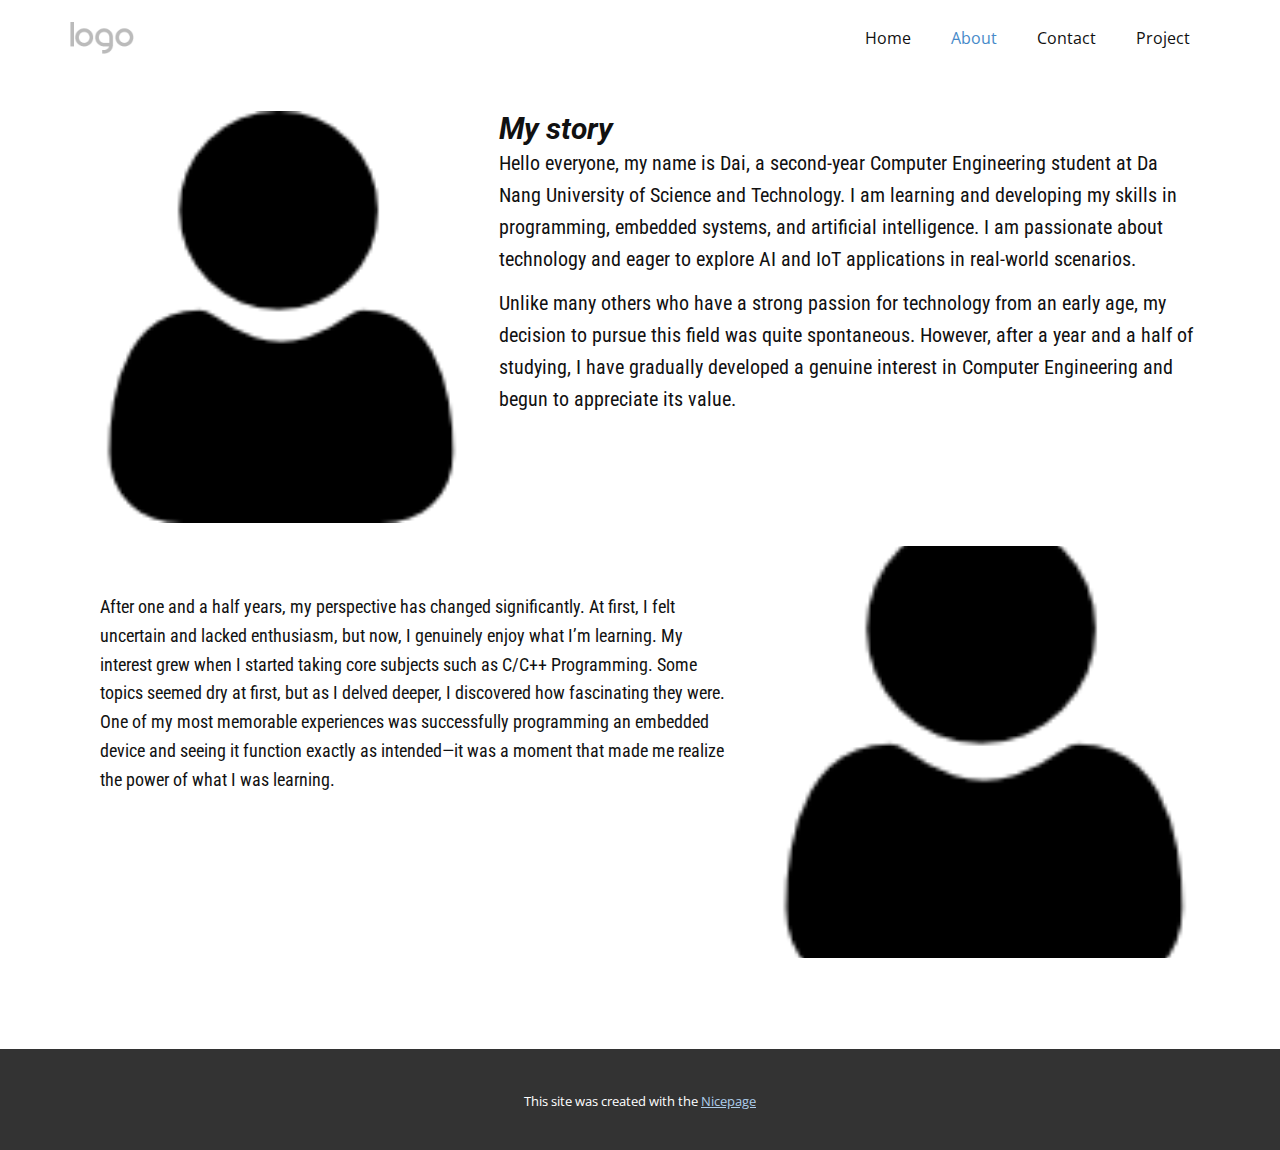
==== About.html @ 57e5f02d "up" ====
<!DOCTYPE html>
<html style="font-size: 16px;" lang="en"><head>
    <meta name="viewport" content="width=device-width, initial-scale=1.0">
    <meta charset="utf-8">
    <meta name="keywords" content="">
    <meta name="description" content="">
    <title>About</title>
    <link rel="stylesheet" href="nicepage.css" media="screen">
<link rel="stylesheet" href="About.css" media="screen">
    <script class="u-script" type="text/javascript" src="jquery.js" defer=""></script>
    <script class="u-script" type="text/javascript" src="nicepage.js" defer=""></script>
    <meta name="generator" content="Nicepage 7.4.4, nicepage.com">
    
    
    
    <link id="u-theme-google-font" rel="stylesheet" href="https://fonts.googleapis.com/css?family=Roboto:100,100i,300,300i,400,400i,500,500i,700,700i,900,900i|Open+Sans:300,300i,400,400i,500,500i,600,600i,700,700i,800,800i">
    <link id="u-page-google-font" rel="stylesheet" href="https://fonts.googleapis.com/css?family=Roboto+Condensed:100,100i,200,200i,300,300i,400,400i,500,500i,600,600i,700,700i,800,800i,900,900i">
    <script type="application/ld+json">{
		"@context": "http://schema.org",
		"@type": "Organization",
		"name": "",
		"logo": "images/default-logo.png"
}</script>
    <meta name="theme-color" content="#478ac9">
    <meta property="og:title" content="About">
    <meta property="og:type" content="website">
  <meta data-intl-tel-input-cdn-path="intlTelInput/"></head>
  <body data-path-to-root="./" data-include-products="false" class="u-body u-xl-mode" data-lang="en"><header class="u-clearfix u-header u-header" id="header"><div class="u-clearfix u-sheet u-sheet-1">
        <a href="#" class="u-image u-logo u-image-1">
          <img src="images/default-logo.png" class="u-logo-image u-logo-image-1">
        </a>
        <nav class="u-menu u-menu-one-level u-offcanvas u-menu-1">
          <div class="menu-collapse" style="font-size: 1rem; letter-spacing: 0px;">
            <a class="u-button-style u-custom-left-right-menu-spacing u-custom-padding-bottom u-custom-top-bottom-menu-spacing u-hamburger-link u-nav-link u-text-active-palette-1-base u-text-hover-palette-2-base" href="#">
              <svg class="u-svg-link" viewBox="0 0 24 24"><use xlink:href="#menu-hamburger"></use></svg>
              <svg class="u-svg-content" version="1.1" id="menu-hamburger" viewBox="0 0 16 16" x="0px" y="0px" xmlns:xlink="http://www.w3.org/1999/xlink" xmlns="http://www.w3.org/2000/svg"><g><rect y="1" width="16" height="2"></rect><rect y="7" width="16" height="2"></rect><rect y="13" width="16" height="2"></rect>
</g></svg>
            </a>
          </div>
          <div class="u-custom-menu u-nav-container">
            <ul class="u-nav u-unstyled u-nav-1"><li class="u-nav-item"><a class="u-button-style u-nav-link u-text-active-palette-1-base u-text-hover-palette-2-base" href="./" style="padding: 10px 20px;">Home</a>
</li><li class="u-nav-item"><a class="u-button-style u-nav-link u-text-active-palette-1-base u-text-hover-palette-2-base" href="About.html" style="padding: 10px 20px;">About</a>
</li><li class="u-nav-item"><a class="u-button-style u-nav-link u-text-active-palette-1-base u-text-hover-palette-2-base" href="Contact.html" style="padding: 10px 20px;">Contact</a>
</li><li class="u-nav-item"><a class="u-button-style u-nav-link u-text-active-palette-1-base u-text-hover-palette-2-base" href="Project.html" style="padding: 10px 20px;">Project</a>
</li></ul>
          </div>
          <div class="u-custom-menu u-nav-container-collapse">
            <div class="u-black u-container-style u-inner-container-layout u-opacity u-opacity-95 u-sidenav">
              <div class="u-inner-container-layout u-sidenav-overflow">
                <div class="u-menu-close"></div>
                <ul class="u-align-center u-nav u-popupmenu-items u-unstyled u-nav-2"><li class="u-nav-item"><a class="u-button-style u-nav-link" href="./">Home</a>
</li><li class="u-nav-item"><a class="u-button-style u-nav-link" href="About.html">About</a>
</li><li class="u-nav-item"><a class="u-button-style u-nav-link" href="Contact.html">Contact</a>
</li><li class="u-nav-item"><a class="u-button-style u-nav-link" href="Project.html">Project</a>
</li></ul>
              </div>
            </div>
            <div class="u-black u-menu-overlay u-opacity u-opacity-70"></div>
          </div>
        </nav>
      </div></header>
    <section class="u-clearfix u-section-1" id="block-1">
      <div class="u-clearfix u-sheet u-sheet-1">
        <div class="custom-expanded data-layout-selected u-clearfix u-layout-wrap u-layout-wrap-1">
          <div class="u-layout">
            <div class="u-layout-row">
              <div class="u-container-align-center u-container-style u-image u-layout-cell u-size-21 u-image-1" data-image-width="128" data-image-height="128">
                <div class="u-container-layout u-container-layout-1"></div>
              </div>
              <div class="u-container-style u-layout-cell u-size-39 u-layout-cell-2">
                <div class="u-container-layout u-container-layout-2">
                  <h4 class="u-text u-text-default u-text-1">My story</h4>
                  <p class="u-custom-font u-font-roboto-condensed u-text u-text-default u-text-2"> Hello everyone, my name is Dai, a second-year Computer Engineering student at Da Nang University of Science and Technology.​&nbsp;I am learning and developing my skills in programming, embedded systems, and artificial intelligence. I am passionate about technology and eager to explore AI and IoT applications in real-world scenarios.</p>
                  <p class="u-custom-font u-font-roboto-condensed u-text u-text-default u-text-3"> Unlike many others who have a strong passion for technology from an early age, my decision to pursue this field was quite spontaneous. However, after a year and a half of studying, I have gradually developed a genuine interest in Computer Engineering and begun to appreciate its value.</p>
                </div>
              </div>
            </div>
          </div>
        </div>
        <div class="data-layout-selected u-clearfix u-expanded-width-xs u-layout-wrap u-layout-wrap-2">
          <div class="u-layout">
            <div class="u-layout-row">
              <div class="u-container-style u-layout-cell u-shape-rectangle u-size-35-lg u-size-35-xl u-size-36-md u-size-36-sm u-size-36-xs u-layout-cell-3" data-image-width="700" data-image-height="700" data-animation-name="" data-animation-duration="0" data-animation-delay="0" data-animation-direction="">
                <div class="u-container-layout u-container-layout-3">
                  <p class="u-custom-font u-font-roboto-condensed u-text u-text-default u-text-4"> After one and a half years, my perspective has changed significantly. At first, I felt uncertain and lacked enthusiasm, but now, I genuinely enjoy what I’m learning. My interest grew when I started taking core subjects such as C/C++ Programming. Some topics seemed dry at first, but as I delved deeper, I discovered how fascinating they were. One of my most memorable experiences was successfully programming an embedded device and seeing it function exactly as intended—it was a moment that made me realize the power of what I was learning.<br>
                    <br>
                  </p>
                </div>
              </div>
              <div class="u-container-align-center u-container-style u-image u-layout-cell u-shape-rectangle u-size-24-md u-size-24-sm u-size-24-xs u-size-25-lg u-size-25-xl u-image-2" data-image-width="128" data-image-height="128">
                <div class="u-container-layout u-container-layout-4"></div>
              </div>
            </div>
          </div>
        </div>
      </div>
    </section>
    
    
    
    
    <section class="u-backlink u-clearfix u-grey-80">
      <p class="u-text">
        <span>This site was created with the </span>
        <a class="u-link" href="https://nicepage.com/" target="_blank" rel="nofollow">
          <span>Nicepage</span>
        </a>
      </p>
    </section>
  
</body></html>
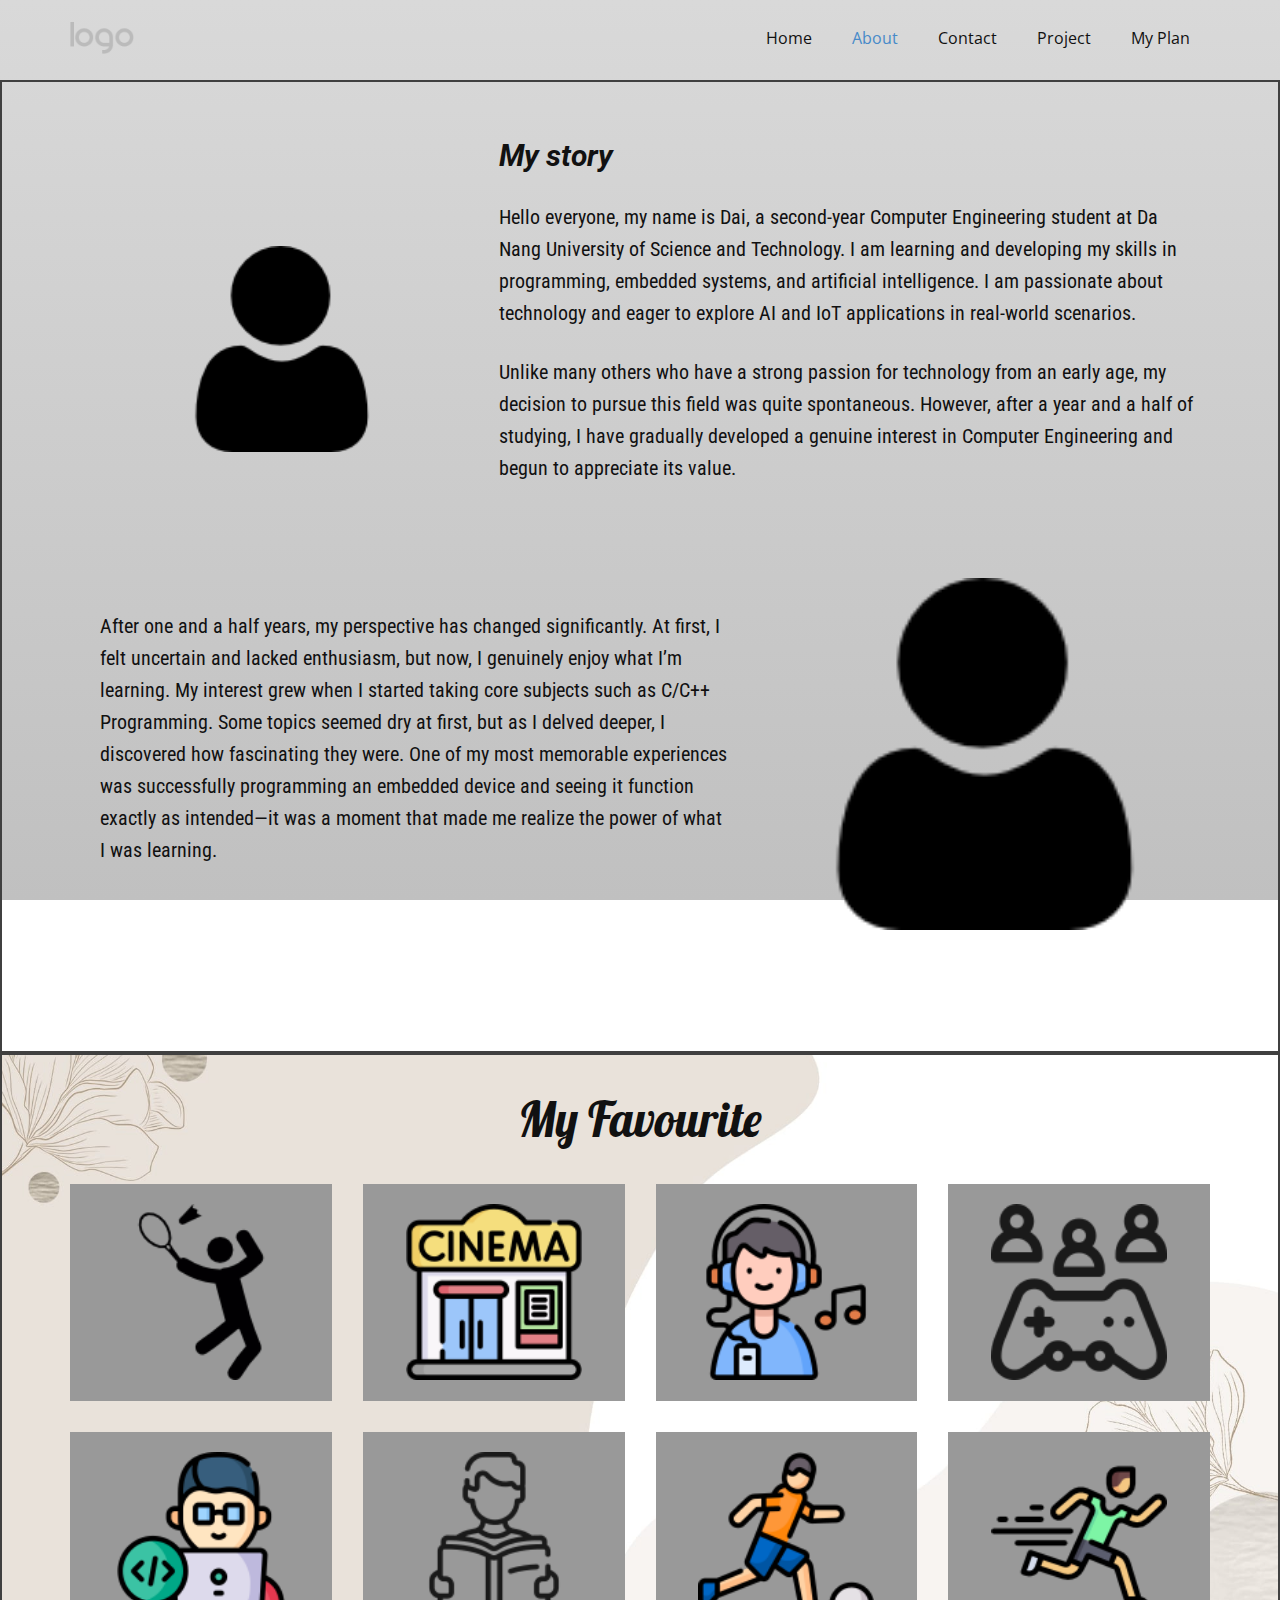
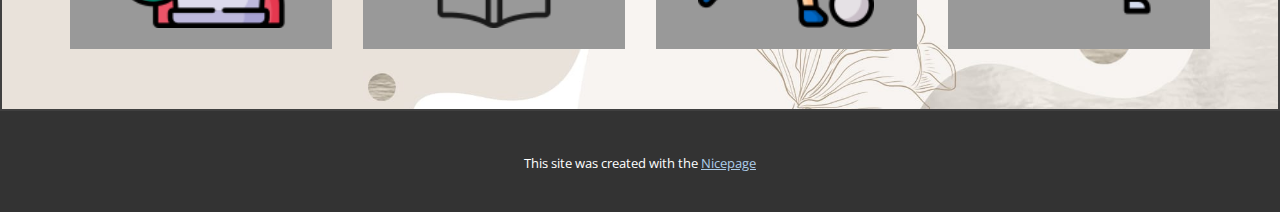
==== commit 18f160e9: "up" ====
--- a/About.html
+++ b/About.html
@@ -2,7 +2,7 @@
 <html style="font-size: 16px;" lang="en"><head>
     <meta name="viewport" content="width=device-width, initial-scale=1.0">
     <meta charset="utf-8">
-    <meta name="keywords" content="">
+    <meta name="keywords" content="My Favourite​">
     <meta name="description" content="">
     <title>About</title>
     <link rel="stylesheet" href="nicepage.css" media="screen">
@@ -10,11 +10,14 @@
     <script class="u-script" type="text/javascript" src="jquery.js" defer=""></script>
     <script class="u-script" type="text/javascript" src="nicepage.js" defer=""></script>
     <meta name="generator" content="Nicepage 7.4.4, nicepage.com">
+    <meta name="referrer" content="origin">
+    
+    
     
     
     
     <link id="u-theme-google-font" rel="stylesheet" href="https://fonts.googleapis.com/css?family=Roboto:100,100i,300,300i,400,400i,500,500i,700,700i,900,900i|Open+Sans:300,300i,400,400i,500,500i,600,600i,700,700i,800,800i">
-    <link id="u-page-google-font" rel="stylesheet" href="https://fonts.googleapis.com/css?family=Roboto+Condensed:100,100i,200,200i,300,300i,400,400i,500,500i,600,600i,700,700i,800,800i,900,900i">
+    <link id="u-page-google-font" rel="stylesheet" href="https://fonts.googleapis.com/css?family=Roboto+Condensed:100,100i,200,200i,300,300i,400,400i,500,500i,600,600i,700,700i,800,800i,900,900i|Lobster:400">
     <script type="application/ld+json">{
 		"@context": "http://schema.org",
 		"@type": "Organization",
@@ -38,20 +41,22 @@
             </a>
           </div>
           <div class="u-custom-menu u-nav-container">
-            <ul class="u-nav u-unstyled u-nav-1"><li class="u-nav-item"><a class="u-button-style u-nav-link u-text-active-palette-1-base u-text-hover-palette-2-base" href="./" style="padding: 10px 20px;">Home</a>
+            <ul class="u-nav u-unstyled u-nav-1"><li class="u-nav-item"><a class="u-button-style u-nav-link u-text-active-palette-1-base u-text-hover-palette-2-base" href="index.html" style="padding: 10px 20px;">Home</a>
 </li><li class="u-nav-item"><a class="u-button-style u-nav-link u-text-active-palette-1-base u-text-hover-palette-2-base" href="About.html" style="padding: 10px 20px;">About</a>
 </li><li class="u-nav-item"><a class="u-button-style u-nav-link u-text-active-palette-1-base u-text-hover-palette-2-base" href="Contact.html" style="padding: 10px 20px;">Contact</a>
 </li><li class="u-nav-item"><a class="u-button-style u-nav-link u-text-active-palette-1-base u-text-hover-palette-2-base" href="Project.html" style="padding: 10px 20px;">Project</a>
+</li><li class="u-nav-item"><a class="u-button-style u-nav-link u-text-active-palette-1-base u-text-hover-palette-2-base" href="My-Plan.html" style="padding: 10px 20px;">My Plan</a>
 </li></ul>
           </div>
           <div class="u-custom-menu u-nav-container-collapse">
             <div class="u-black u-container-style u-inner-container-layout u-opacity u-opacity-95 u-sidenav">
               <div class="u-inner-container-layout u-sidenav-overflow">
                 <div class="u-menu-close"></div>
-                <ul class="u-align-center u-nav u-popupmenu-items u-unstyled u-nav-2"><li class="u-nav-item"><a class="u-button-style u-nav-link" href="./">Home</a>
+                <ul class="u-align-center u-nav u-popupmenu-items u-unstyled u-nav-2"><li class="u-nav-item"><a class="u-button-style u-nav-link" href="index.html">Home</a>
 </li><li class="u-nav-item"><a class="u-button-style u-nav-link" href="About.html">About</a>
 </li><li class="u-nav-item"><a class="u-button-style u-nav-link" href="Contact.html">Contact</a>
 </li><li class="u-nav-item"><a class="u-button-style u-nav-link" href="Project.html">Project</a>
+</li><li class="u-nav-item"><a class="u-button-style u-nav-link" href="My-Plan.html">My Plan</a>
 </li></ul>
               </div>
             </div>
@@ -59,13 +64,15 @@
           </div>
         </nav>
       </div></header>
-    <section class="u-clearfix u-section-1" id="block-1">
+    <section class="u-border-2 u-border-grey-75 u-clearfix u-section-1" id="block-1">
       <div class="u-clearfix u-sheet u-sheet-1">
         <div class="custom-expanded data-layout-selected u-clearfix u-layout-wrap u-layout-wrap-1">
           <div class="u-layout">
             <div class="u-layout-row">
-              <div class="u-container-align-center u-container-style u-image u-layout-cell u-size-21 u-image-1" data-image-width="128" data-image-height="128">
-                <div class="u-container-layout u-container-layout-1"></div>
+              <div class="u-container-align-center-lg u-container-align-center-xl u-container-style u-layout-cell u-size-21 u-layout-cell-1">
+                <div class="u-container-layout u-container-layout-1">
+                  <img class="custom-expanded u-image u-image-1" src="images/1077114.png" data-image-width="128" data-image-height="128">
+                </div>
               </div>
               <div class="u-container-style u-layout-cell u-size-39 u-layout-cell-2">
                 <div class="u-container-layout u-container-layout-2">
@@ -81,20 +88,72 @@
           <div class="u-layout">
             <div class="u-layout-row">
               <div class="u-container-style u-layout-cell u-shape-rectangle u-size-35-lg u-size-35-xl u-size-36-md u-size-36-sm u-size-36-xs u-layout-cell-3" data-image-width="700" data-image-height="700" data-animation-name="" data-animation-duration="0" data-animation-delay="0" data-animation-direction="">
-                <div class="u-container-layout u-container-layout-3">
+                <div class="u-container-layout u-valign-middle u-container-layout-3">
                   <p class="u-custom-font u-font-roboto-condensed u-text u-text-default u-text-4"> After one and a half years, my perspective has changed significantly. At first, I felt uncertain and lacked enthusiasm, but now, I genuinely enjoy what I’m learning. My interest grew when I started taking core subjects such as C/C++ Programming. Some topics seemed dry at first, but as I delved deeper, I discovered how fascinating they were. One of my most memorable experiences was successfully programming an embedded device and seeing it function exactly as intended—it was a moment that made me realize the power of what I was learning.<br>
                     <br>
                   </p>
                 </div>
               </div>
-              <div class="u-container-align-center u-container-style u-image u-layout-cell u-shape-rectangle u-size-24-md u-size-24-sm u-size-24-xs u-size-25-lg u-size-25-xl u-image-2" data-image-width="128" data-image-height="128">
-                <div class="u-container-layout u-container-layout-4"></div>
+              <div class="u-container-style u-layout-cell u-shape-rectangle u-size-24-md u-size-24-sm u-size-24-xs u-size-25-lg u-size-25-xl u-layout-cell-4">
+                <div class="u-container-layout u-valign-bottom-lg u-valign-bottom-xl u-valign-bottom-xs u-container-layout-4">
+                  <img class="custom-expanded u-image u-image-2" src="images/1077114.png" data-image-width="128" data-image-height="128">
+                </div>
               </div>
             </div>
           </div>
         </div>
       </div>
     </section>
+    <section class="u-align-center u-border-2 u-border-grey-75 u-clearfix u-image u-section-2" src="" data-image-width="1980" data-image-height="1184" id="block-2">
+      <div class="u-clearfix u-sheet u-sheet-1">
+        <h2 class="u-align-center u-custom-font u-font-lobster u-text u-text-default u-text-1">My Favourite </h2>
+        <div class="u-expanded-width u-list u-list-1">
+          <div class="u-repeater u-repeater-1">
+            <div class="u-align-center u-container-style u-grey-40 u-list-item u-repeater-item u-video-cover u-list-item-1" data-animation-name="" data-animation-duration="0" data-animation-delay="0" data-animation-direction="">
+              <div class="u-container-layout u-similar-container u-valign-middle u-container-layout-1">
+                <span class="u-align-center u-file-icon u-icon u-icon-1"><img src="images/10566.png" alt=""></span>
+              </div>
+            </div>
+            <div class="u-align-center u-container-style u-grey-40 u-list-item u-repeater-item u-video-cover u-list-item-2" data-animation-name="" data-animation-duration="0" data-animation-delay="0" data-animation-direction="">
+              <div class="u-container-layout u-similar-container u-valign-middle u-container-layout-2">
+                <span class="u-align-center u-file-icon u-icon u-icon-2"><img src="images/4021158.png" alt=""></span>
+              </div>
+            </div>
+            <div class="u-align-center u-container-style u-grey-40 u-list-item u-repeater-item u-video-cover u-list-item-3" data-animation-name="" data-animation-duration="0" data-animation-delay="0" data-animation-direction="">
+              <div class="u-container-layout u-similar-container u-valign-middle u-container-layout-3">
+                <span class="u-align-center u-file-icon u-icon u-icon-3"><img src="images/2829075.png" alt=""></span>
+              </div>
+            </div>
+            <div class="u-align-center u-container-style u-grey-40 u-list-item u-repeater-item u-video-cover u-list-item-4" data-animation-name="" data-animation-duration="0" data-animation-delay="0" data-animation-direction="">
+              <div class="u-container-layout u-similar-container u-valign-middle u-container-layout-4">
+                <span class="u-align-center u-file-icon u-icon u-text-grey-90 u-icon-4"><img src="images/4292619-5775d90e.png" alt=""></span>
+              </div>
+            </div>
+            <div class="u-align-center u-container-style u-grey-40 u-list-item u-repeater-item u-video-cover u-list-item-5" data-animation-name="" data-animation-duration="0" data-animation-delay="0" data-animation-direction="">
+              <div class="u-container-layout u-similar-container u-valign-middle u-container-layout-5">
+                <span class="u-align-center u-file-icon u-icon u-icon-5"><img src="images/5024509.png" alt=""></span>
+              </div>
+            </div>
+            <div class="u-align-center u-container-style u-grey-40 u-list-item u-repeater-item u-video-cover u-list-item-6" data-animation-name="" data-animation-duration="0" data-animation-delay="0" data-animation-direction="">
+              <div class="u-container-layout u-similar-container u-valign-middle u-container-layout-6">
+                <span class="u-align-center u-file-icon u-icon u-text-grey-90 u-icon-6"><img src="images/4696561-12128f73.png" alt=""></span>
+              </div>
+            </div>
+            <div class="u-align-center u-container-style u-grey-40 u-list-item u-repeater-item u-video-cover u-list-item-7" data-animation-name="" data-animation-duration="0" data-animation-delay="0" data-animation-direction="">
+              <div class="u-container-layout u-similar-container u-valign-middle u-container-layout-7">
+                <span class="u-align-center u-file-icon u-icon u-icon-7"><img src="images/2817774.png" alt=""></span>
+              </div>
+            </div>
+            <div class="u-align-center u-container-style u-grey-40 u-list-item u-repeater-item u-video-cover u-list-item-8" data-animation-name="" data-animation-duration="0" data-animation-delay="0" data-animation-direction="">
+              <div class="u-container-layout u-similar-container u-valign-middle u-container-layout-8">
+                <span class="u-align-center u-file-icon u-icon u-icon-8"><img src="images/384205.png" alt=""></span>
+              </div>
+            </div>
+          </div>
+        </div>
+      </div>
+    </section>
+    
     
     
     
--- a/nicepage.css
+++ b/nicepage.css
@@ -43967,7 +43967,7 @@
         }
         .u-body
         {
-        background-image: linear-gradient(white, white);
+        background-image: linear-gradient(#d9d9d9, #c0c0c0);
         background-attachment: fixed;
         }
         .u-input
--- a/About.css
+++ b/About.css
@@ -7,14 +7,18 @@
   margin: 31px -12px 0 auto;
 }
 
-.u-section-1 .u-image-1 {
+.u-section-1 .u-layout-cell-1 {
   min-height: 400px;
-  background-image: url("images/1077114.png");
-  background-position: 50% 50%;
 }
 
 .u-section-1 .u-container-layout-1 {
   padding: 30px;
+}
+
+.u-section-1 .u-image-1 {
+  width: 200px;
+  height: 206px;
+  margin: 103px auto 0;
 }
 
 .u-section-1 .u-layout-cell-2 {
@@ -30,19 +34,19 @@
   font-style: italic;
   font-size: 1.875rem;
   text-decoration: none solid rgb(17, 17, 17);
-  margin: 0 auto 0 0;
+  margin: 25px auto 0 0;
 }
 
 .u-section-1 .u-text-2 {
   font-weight: 400;
   font-size: 1.25rem;
-  margin: 0;
+  margin: 27px 0 0;
 }
 
 .u-section-1 .u-text-3 {
   font-weight: 400;
   font-size: 1.25rem;
-  margin: 12px 0 0;
+  margin: 27px 0 0;
 }
 
 .u-section-1 .u-layout-wrap-2 {
@@ -60,18 +64,22 @@
 
 .u-section-1 .u-text-4 {
   font-weight: 400;
-  margin: 47px 0 0;
-}
-
-.u-section-1 .u-image-2 {
+  font-size: 1.25rem;
+  margin: 0;
+}
+
+.u-section-1 .u-layout-cell-4 {
   min-height: 412px;
-  background-position: 50% 50%;
-  background-image: url("images/1077114.png");
-  background-size: cover;
 }
 
 .u-section-1 .u-container-layout-4 {
   padding: 30px;
+}
+
+.u-section-1 .u-image-2 {
+  width: 342px;
+  height: 352px;
+  margin: 0 auto;
 }
 
 @media (max-width: 1199px) {
@@ -85,8 +93,13 @@
     margin-right: 0;
   }
 
+  .u-section-1 .u-layout-cell-1 {
+    min-height: 330px;
+    background-position: 50% 50%;
+  }
+
   .u-section-1 .u-image-1 {
-    min-height: 330px;
+    height: 207px;
   }
 
   .u-section-1 .u-layout-cell-2 {
@@ -102,32 +115,50 @@
     min-height: 340px;
   }
 
+  .u-section-1 .u-layout-cell-4 {
+    background-position: 50% 50%;
+    min-height: 340px;
+    background-size: cover;
+  }
+
   .u-section-1 .u-image-2 {
-    min-height: 340px;
+    width: 332px;
+    height: 342px;
   }
 }
 
 @media (max-width: 991px) {
   .u-section-1 .u-sheet-1 {
-    min-height: 1070px;
+    min-height: 1109px;
   }
 
   .u-section-1 .u-layout-wrap-1 {
-    width: 720px;
+    width: 808px;
+    margin-top: 30px;
+    margin-right: auto;
+    margin-left: -50px;
+  }
+
+  .u-section-1 .u-layout-cell-1 {
+    min-height: 531px;
   }
 
   .u-section-1 .u-image-1 {
-    min-height: 253px;
+    width: 212px;
+    height: 243px;
+    margin-top: 102px;
+    margin-right: 0;
   }
 
   .u-section-1 .u-layout-cell-2 {
-    min-height: 100px;
+    min-height: 531px;
   }
 
   .u-section-1 .u-layout-wrap-2 {
     width: 100%;
-    margin-top: 24px;
+    margin-top: 25px;
     margin-left: 0;
+    margin-bottom: 60px;
   }
 
   .u-section-1 .u-layout-cell-3 {
@@ -136,11 +167,22 @@
 
   .u-section-1 .u-text-4 {
     width: auto;
-    margin-top: 12px;
+  }
+
+  .u-section-1 .u-layout-cell-4 {
+    min-height: 464px;
+  }
+
+  .u-section-1 .u-container-layout-4 {
+    padding-left: 24px;
+    padding-right: 24px;
   }
 
   .u-section-1 .u-image-2 {
-    min-height: 464px;
+    width: 228px;
+    height: 235px;
+    margin-top: 64px;
+    margin-right: 0;
   }
 }
 
@@ -151,10 +193,11 @@
 
   .u-section-1 .u-layout-wrap-1 {
     width: 540px;
-  }
-
-  .u-section-1 .u-image-1 {
-    min-height: 518px;
+    margin-left: 0;
+  }
+
+  .u-section-1 .u-layout-cell-1 {
+    min-height: 542px;
   }
 
   .u-section-1 .u-container-layout-1 {
@@ -162,6 +205,10 @@
     padding-right: 10px;
   }
 
+  .u-section-1 .u-layout-cell-2 {
+    min-height: 100px;
+  }
+
   .u-section-1 .u-container-layout-2 {
     padding-left: 10px;
     padding-right: 10px;
@@ -184,7 +231,11 @@
     padding-right: 10px;
   }
 
-  .u-section-1 .u-image-2 {
+  .u-section-1 .u-text-4 {
+    font-size: 1rem;
+  }
+
+  .u-section-1 .u-layout-cell-4 {
     min-height: 870px;
   }
 
@@ -203,8 +254,18 @@
     width: 340px;
   }
 
+  .u-section-1 .u-layout-cell-1 {
+    min-height: 405px;
+  }
+
+  .u-section-1 .u-container-layout-1 {
+    padding-top: 23px;
+    padding-bottom: 23px;
+  }
+
   .u-section-1 .u-image-1 {
-    min-height: 326px;
+    margin-top: 109px;
+    margin-right: auto;
   }
 
   .u-section-1 .u-layout-wrap-2 {
@@ -219,8 +280,308 @@
     order: 1;
   }
 
+  .u-section-1 .u-layout-cell-4 {
+    min-height: 359px;
+    order: 0;
+  }
+
   .u-section-1 .u-image-2 {
-    min-height: 318px;
-    order: 0;
+    margin-top: 0;
+    margin-right: auto;
+  }
+} .u-section-2 {
+  background-position: 50% 50%;
+  background-repeat: no-repeat;
+  background-image: url("images/bg-min.jpg");
+  background-size: cover;
+}
+
+.u-section-2 .u-sheet-1 {
+  min-height: 654px;
+}
+
+.u-section-2 .u-text-1 {
+  margin: 38px auto 0;
+}
+
+.u-section-2 .u-list-1 {
+  grid-template-rows: repeat(1, auto);
+  margin-top: 38px;
+  margin-bottom: 60px;
+}
+
+.u-section-2 .u-repeater-1 {
+  grid-template-columns: repeat(4, calc(25% - 23.25px));
+  min-height: 465px;
+  grid-gap: 31px;
+}
+
+.u-section-2 .u-list-item-1 {
+  background-image: none;
+}
+
+.u-section-2 .u-container-layout-1 {
+  padding: 8px 30px;
+}
+
+.u-section-2 .u-icon-1 {
+  height: 176px;
+  width: 176px;
+  background-image: none;
+  margin: 0 auto;
+  padding: 0;
+}
+
+.u-section-2 .u-list-item-2 {
+  background-image: none;
+}
+
+.u-section-2 .u-container-layout-2 {
+  padding: 8px 30px;
+}
+
+.u-section-2 .u-icon-2 {
+  height: 176px;
+  width: 176px;
+  background-image: none;
+  margin: 0 auto;
+  padding: 0;
+}
+
+.u-section-2 .u-list-item-3 {
+  background-image: none;
+}
+
+.u-section-2 .u-container-layout-3 {
+  padding: 8px 30px;
+}
+
+.u-section-2 .u-icon-3 {
+  height: 176px;
+  width: 176px;
+  background-image: none;
+  margin: 0 auto;
+  padding: 0;
+}
+
+.u-section-2 .u-list-item-4 {
+  background-image: none;
+}
+
+.u-section-2 .u-container-layout-4 {
+  padding: 8px 30px;
+}
+
+.u-section-2 .u-icon-4 {
+  height: 176px;
+  width: 176px;
+  background-image: none;
+  margin: 0 auto;
+  padding: 0;
+}
+
+.u-section-2 .u-list-item-5 {
+  background-image: none;
+}
+
+.u-section-2 .u-container-layout-5 {
+  padding: 8px 30px;
+}
+
+.u-section-2 .u-icon-5 {
+  height: 176px;
+  width: 176px;
+  background-image: none;
+  margin: 0 auto;
+  padding: 0;
+}
+
+.u-section-2 .u-list-item-6 {
+  background-image: none;
+}
+
+.u-section-2 .u-container-layout-6 {
+  padding: 8px 30px;
+}
+
+.u-section-2 .u-icon-6 {
+  height: 176px;
+  width: 176px;
+  background-image: none;
+  margin: 0 auto;
+  padding: 0;
+}
+
+.u-section-2 .u-list-item-7 {
+  background-image: none;
+}
+
+.u-section-2 .u-container-layout-7 {
+  padding: 8px 30px;
+}
+
+.u-section-2 .u-icon-7 {
+  height: 176px;
+  width: 176px;
+  background-image: none;
+  margin: 0 auto;
+  padding: 0;
+}
+
+.u-section-2 .u-list-item-8 {
+  background-image: none;
+}
+
+.u-section-2 .u-container-layout-8 {
+  padding: 8px 30px;
+}
+
+.u-section-2 .u-icon-8 {
+  height: 176px;
+  width: 176px;
+  background-image: none;
+  margin: 0 auto;
+  padding: 0;
+}
+
+@media (max-width: 1199px) {
+  .u-section-2 .u-sheet-1 {
+    min-height: 539px;
+  }
+
+  .u-section-2 .u-list-1 {
+    height: auto;
+  }
+
+  .u-section-2 .u-repeater-1 {
+    min-height: 382px;
+  }
+}
+
+@media (max-width: 991px) {
+  .u-section-2 .u-sheet-1 {
+    min-height: 413px;
+  }
+
+  .u-section-2 .u-repeater-1 {
+    grid-template-columns: repeat(2, calc(50% - 15.5px));
+    min-height: 1235px;
+  }
+}
+
+@media (max-width: 767px) {
+  .u-section-2 .u-sheet-1 {
+    min-height: 868px;
+  }
+
+  .u-section-2 .u-text-1 {
+    margin-top: 31px;
+  }
+
+  .u-section-2 .u-list-1 {
+    margin-top: 121px;
+  }
+
+  .u-section-2 .u-repeater-1 {
+    grid-auto-columns: calc(50% - 15.5px);
+  }
+
+  .u-section-2 .u-container-layout-1 {
+    padding-left: 20px;
+    padding-right: 20px;
+  }
+
+  .u-section-2 .u-container-layout-2 {
+    padding-left: 20px;
+    padding-right: 20px;
+  }
+
+  .u-section-2 .u-container-layout-3 {
+    padding-left: 20px;
+    padding-right: 20px;
+  }
+
+  .u-section-2 .u-container-layout-4 {
+    padding-left: 20px;
+    padding-right: 20px;
+  }
+
+  .u-section-2 .u-container-layout-5 {
+    padding-left: 20px;
+    padding-right: 20px;
+  }
+
+  .u-section-2 .u-container-layout-6 {
+    padding-left: 20px;
+    padding-right: 20px;
+  }
+
+  .u-section-2 .u-container-layout-7 {
+    padding-left: 20px;
+    padding-right: 20px;
+  }
+
+  .u-section-2 .u-container-layout-8 {
+    padding-left: 20px;
+    padding-right: 20px;
+  }
+}
+
+@media (max-width: 575px) {
+  .u-section-2 .u-sheet-1 {
+    min-height: 605px;
+  }
+
+  .u-section-2 .u-text-1 {
+    margin-top: 38px;
+  }
+
+  .u-section-2 .u-list-1 {
+    margin-top: 147px;
+  }
+
+  .u-section-2 .u-repeater-1 {
+    grid-template-columns: 100%;
+    grid-auto-columns: calc(100% - 0px);
+  }
+
+  .u-section-2 .u-container-layout-1 {
+    padding-left: 30px;
+    padding-right: 30px;
+  }
+
+  .u-section-2 .u-container-layout-2 {
+    padding-left: 30px;
+    padding-right: 30px;
+  }
+
+  .u-section-2 .u-container-layout-3 {
+    padding-left: 30px;
+    padding-right: 30px;
+  }
+
+  .u-section-2 .u-container-layout-4 {
+    padding-left: 30px;
+    padding-right: 30px;
+  }
+
+  .u-section-2 .u-container-layout-5 {
+    padding-left: 30px;
+    padding-right: 30px;
+  }
+
+  .u-section-2 .u-container-layout-6 {
+    padding-left: 30px;
+    padding-right: 30px;
+  }
+
+  .u-section-2 .u-container-layout-7 {
+    padding-left: 30px;
+    padding-right: 30px;
+  }
+
+  .u-section-2 .u-container-layout-8 {
+    padding-left: 30px;
+    padding-right: 30px;
   }
 }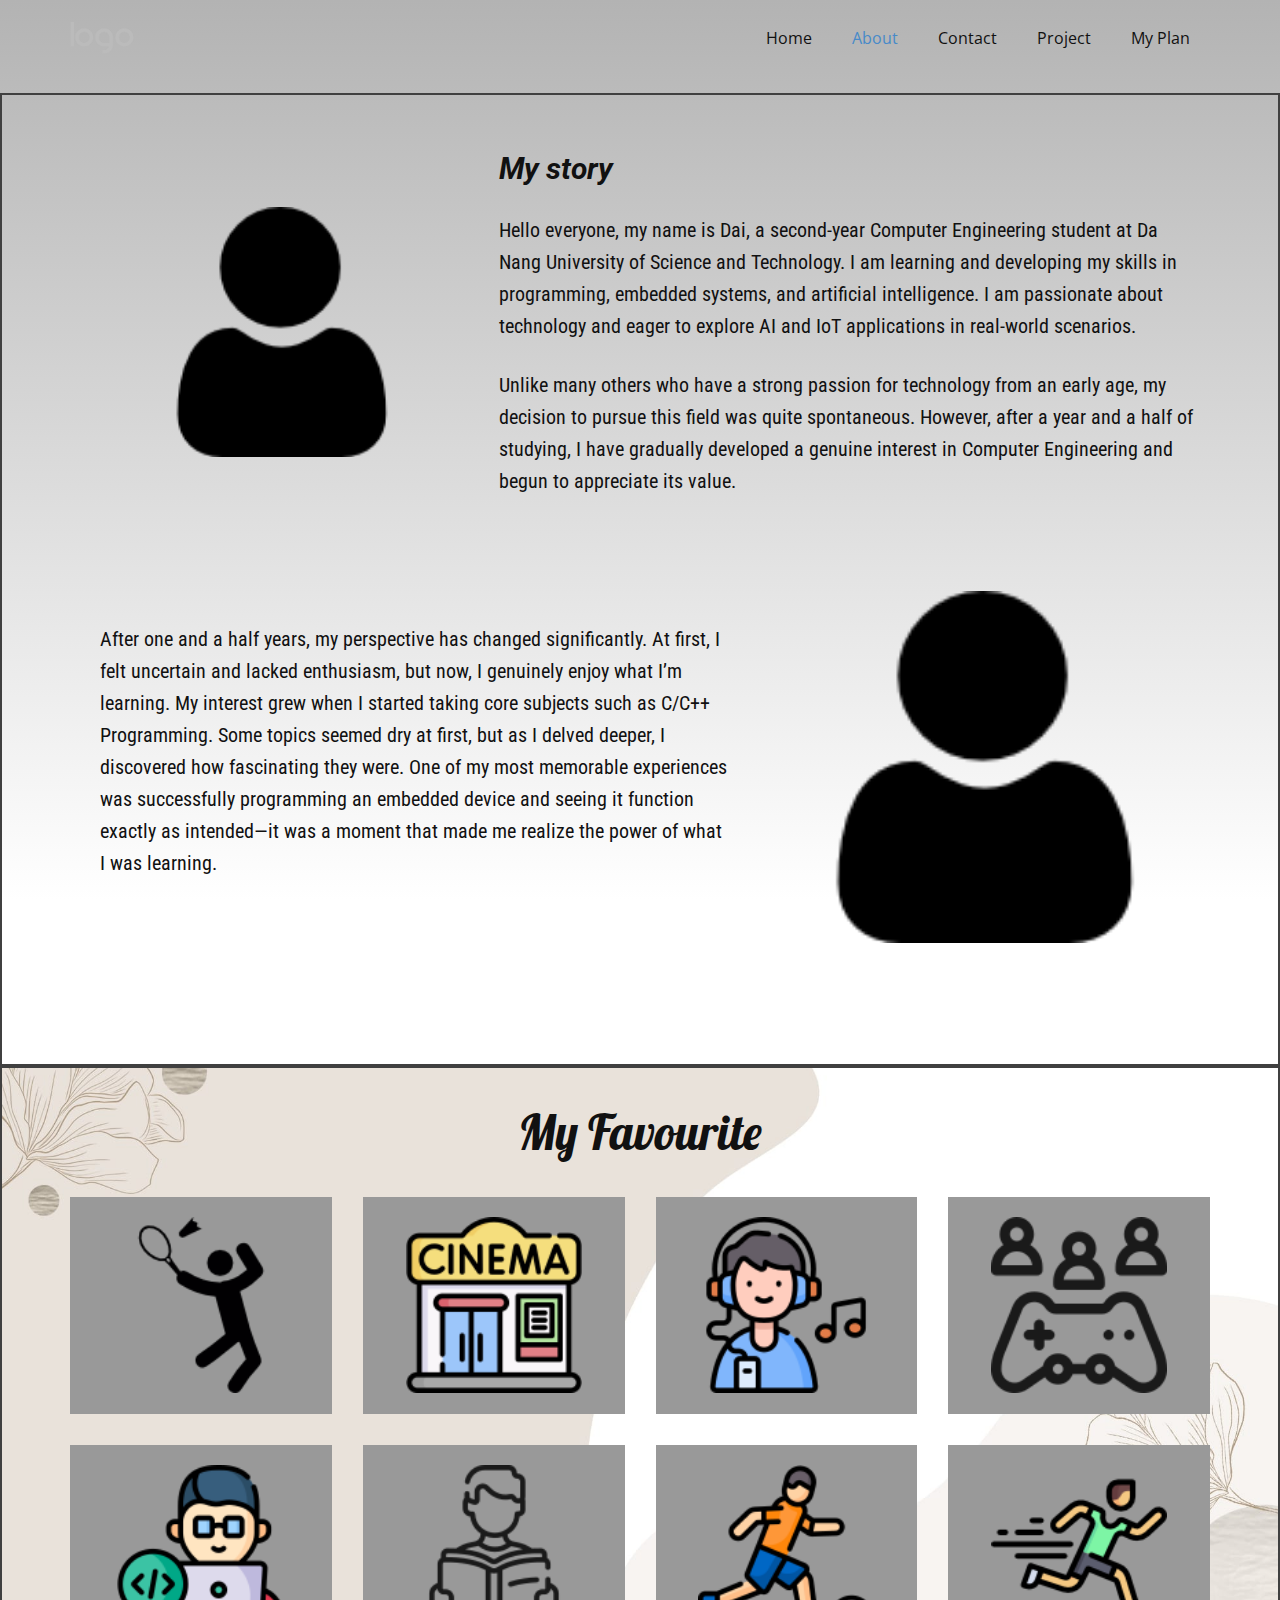
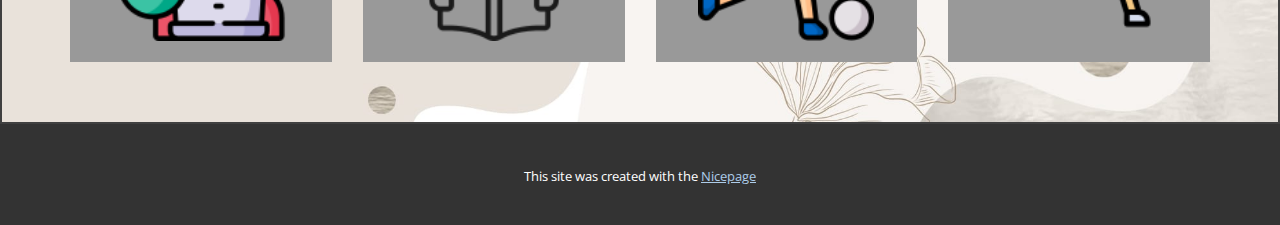
==== commit 75f3bcb4: "up" ====
--- a/About.html
+++ b/About.html
@@ -28,49 +28,66 @@
     <meta property="og:title" content="About">
     <meta property="og:type" content="website">
   <meta data-intl-tel-input-cdn-path="intlTelInput/"></head>
-  <body data-path-to-root="./" data-include-products="false" class="u-body u-xl-mode" data-lang="en"><header class="u-clearfix u-header u-header" id="header"><div class="u-clearfix u-sheet u-sheet-1">
-        <a href="#" class="u-image u-logo u-image-1">
-          <img src="images/default-logo.png" class="u-logo-image u-logo-image-1">
-        </a>
-        <nav class="u-menu u-menu-one-level u-offcanvas u-menu-1">
-          <div class="menu-collapse" style="font-size: 1rem; letter-spacing: 0px;">
-            <a class="u-button-style u-custom-left-right-menu-spacing u-custom-padding-bottom u-custom-top-bottom-menu-spacing u-hamburger-link u-nav-link u-text-active-palette-1-base u-text-hover-palette-2-base" href="#">
-              <svg class="u-svg-link" viewBox="0 0 24 24"><use xlink:href="#menu-hamburger"></use></svg>
-              <svg class="u-svg-content" version="1.1" id="menu-hamburger" viewBox="0 0 16 16" x="0px" y="0px" xmlns:xlink="http://www.w3.org/1999/xlink" xmlns="http://www.w3.org/2000/svg"><g><rect y="1" width="16" height="2"></rect><rect y="7" width="16" height="2"></rect><rect y="13" width="16" height="2"></rect>
+  <body data-path-to-root="./" data-include-products="false" class="u-body u-xl-mode" data-lang="en"><header class=" u-border-no-bottom u-border-no-left u-border-no-right u-border-no-top u-clearfix u-header u-section-row-container" id="header" style="background-image: none;"><div class="u-section-rows" style="">
+        <div class="u-section-row" data-animation-name="" data-animation-duration="0" data-animation-delay="0" data-animation-direction="">
+          <div class="u-clearfix u-sheet u-sheet-1">
+            <nav class="u-menu u-menu-one-level u-offcanvas u-menu-1">
+              <div class="menu-collapse" style="font-size: 1rem; letter-spacing: 0px;">
+                <a class="u-button-style u-custom-left-right-menu-spacing u-custom-padding-bottom u-custom-top-bottom-menu-spacing u-hamburger-link u-nav-link u-text-active-palette-1-base u-text-hover-palette-2-base" href="#">
+                  <svg class="u-svg-link" viewBox="0 0 24 24"><use xlink:href="#menu-hamburger"></use></svg>
+                  <svg class="u-svg-content" version="1.1" id="menu-hamburger" viewBox="0 0 16 16" x="0px" y="0px" xmlns:xlink="http://www.w3.org/1999/xlink" xmlns="http://www.w3.org/2000/svg"><g><rect y="1" width="16" height="2"></rect><rect y="7" width="16" height="2"></rect><rect y="13" width="16" height="2"></rect>
 </g></svg>
-            </a>
-          </div>
-          <div class="u-custom-menu u-nav-container">
-            <ul class="u-nav u-unstyled u-nav-1"><li class="u-nav-item"><a class="u-button-style u-nav-link u-text-active-palette-1-base u-text-hover-palette-2-base" href="index.html" style="padding: 10px 20px;">Home</a>
+                </a>
+              </div>
+              <div class="u-custom-menu u-nav-container">
+                <ul class="u-nav u-unstyled u-nav-1"><li class="u-nav-item"><a class="u-button-style u-nav-link u-text-active-palette-1-base u-text-hover-palette-2-base" href="index.html" style="padding: 10px 20px;">Home</a>
 </li><li class="u-nav-item"><a class="u-button-style u-nav-link u-text-active-palette-1-base u-text-hover-palette-2-base" href="About.html" style="padding: 10px 20px;">About</a>
 </li><li class="u-nav-item"><a class="u-button-style u-nav-link u-text-active-palette-1-base u-text-hover-palette-2-base" href="Contact.html" style="padding: 10px 20px;">Contact</a>
 </li><li class="u-nav-item"><a class="u-button-style u-nav-link u-text-active-palette-1-base u-text-hover-palette-2-base" href="Project.html" style="padding: 10px 20px;">Project</a>
 </li><li class="u-nav-item"><a class="u-button-style u-nav-link u-text-active-palette-1-base u-text-hover-palette-2-base" href="My-Plan.html" style="padding: 10px 20px;">My Plan</a>
 </li></ul>
-          </div>
-          <div class="u-custom-menu u-nav-container-collapse">
-            <div class="u-black u-container-style u-inner-container-layout u-opacity u-opacity-95 u-sidenav">
-              <div class="u-inner-container-layout u-sidenav-overflow">
-                <div class="u-menu-close"></div>
-                <ul class="u-align-center u-nav u-popupmenu-items u-unstyled u-nav-2"><li class="u-nav-item"><a class="u-button-style u-nav-link" href="index.html">Home</a>
+              </div>
+              <div class="u-custom-menu u-nav-container-collapse">
+                <div class="u-black u-container-style u-inner-container-layout u-opacity u-opacity-95 u-sidenav">
+                  <div class="u-inner-container-layout u-sidenav-overflow">
+                    <div class="u-menu-close"></div>
+                    <ul class="u-align-center u-nav u-popupmenu-items u-unstyled u-nav-2"><li class="u-nav-item"><a class="u-button-style u-nav-link" href="index.html">Home</a>
 </li><li class="u-nav-item"><a class="u-button-style u-nav-link" href="About.html">About</a>
 </li><li class="u-nav-item"><a class="u-button-style u-nav-link" href="Contact.html">Contact</a>
 </li><li class="u-nav-item"><a class="u-button-style u-nav-link" href="Project.html">Project</a>
 </li><li class="u-nav-item"><a class="u-button-style u-nav-link" href="My-Plan.html">My Plan</a>
 </li></ul>
+                  </div>
+                </div>
+                <div class="u-black u-menu-overlay u-opacity u-opacity-70"></div>
               </div>
-            </div>
-            <div class="u-black u-menu-overlay u-opacity u-opacity-70"></div>
+            </nav>
+            <a href="#" class="u-image u-logo u-image-1">
+              <img src="images/default-logo.png" class="u-logo-image u-logo-image-1">
+            </a>
           </div>
-        </nav>
+          
+          
+          
+          
+          
+        </div>
+        <div class="u-section-row">
+          <div class="u-clearfix u-sheet u-sheet-2"></div>
+          
+          
+          
+          
+          
+        </div>
       </div></header>
     <section class="u-border-2 u-border-grey-75 u-clearfix u-section-1" id="block-1">
       <div class="u-clearfix u-sheet u-sheet-1">
         <div class="custom-expanded data-layout-selected u-clearfix u-layout-wrap u-layout-wrap-1">
           <div class="u-layout">
             <div class="u-layout-row">
-              <div class="u-container-align-center-lg u-container-align-center-xl u-container-style u-layout-cell u-size-21 u-layout-cell-1">
-                <div class="u-container-layout u-container-layout-1">
+              <div class="u-container-style u-layout-cell u-size-21 u-layout-cell-1">
+                <div class="u-container-layout u-valign-middle u-container-layout-1">
                   <img class="custom-expanded u-image u-image-1" src="images/1077114.png" data-image-width="128" data-image-height="128">
                 </div>
               </div>
@@ -104,47 +121,47 @@
         </div>
       </div>
     </section>
-    <section class="u-align-center u-border-2 u-border-grey-75 u-clearfix u-image u-section-2" src="" data-image-width="1980" data-image-height="1184" id="block-2">
+    <section class="u-align-center u-border-2 u-border-grey-75 u-clearfix u-container-align-center u-image u-section-2" src="" data-image-width="1980" data-image-height="1184" id="block-2">
       <div class="u-clearfix u-sheet u-sheet-1">
         <h2 class="u-align-center u-custom-font u-font-lobster u-text u-text-default u-text-1">My Favourite </h2>
         <div class="u-expanded-width u-list u-list-1">
           <div class="u-repeater u-repeater-1">
-            <div class="u-align-center u-container-style u-grey-40 u-list-item u-repeater-item u-video-cover u-list-item-1" data-animation-name="" data-animation-duration="0" data-animation-delay="0" data-animation-direction="">
+            <div class="u-align-center u-container-align-center u-container-style u-grey-40 u-list-item u-repeater-item u-video-cover u-list-item-1" data-animation-name="" data-animation-duration="0" data-animation-delay="0" data-animation-direction="">
               <div class="u-container-layout u-similar-container u-valign-middle u-container-layout-1">
                 <span class="u-align-center u-file-icon u-icon u-icon-1"><img src="images/10566.png" alt=""></span>
               </div>
             </div>
-            <div class="u-align-center u-container-style u-grey-40 u-list-item u-repeater-item u-video-cover u-list-item-2" data-animation-name="" data-animation-duration="0" data-animation-delay="0" data-animation-direction="">
+            <div class="u-align-center u-container-align-center u-container-style u-grey-40 u-list-item u-repeater-item u-video-cover u-list-item-2" data-animation-name="" data-animation-duration="0" data-animation-delay="0" data-animation-direction="">
               <div class="u-container-layout u-similar-container u-valign-middle u-container-layout-2">
                 <span class="u-align-center u-file-icon u-icon u-icon-2"><img src="images/4021158.png" alt=""></span>
               </div>
             </div>
-            <div class="u-align-center u-container-style u-grey-40 u-list-item u-repeater-item u-video-cover u-list-item-3" data-animation-name="" data-animation-duration="0" data-animation-delay="0" data-animation-direction="">
+            <div class="u-align-center u-container-align-center u-container-style u-grey-40 u-list-item u-repeater-item u-video-cover u-list-item-3" data-animation-name="" data-animation-duration="0" data-animation-delay="0" data-animation-direction="">
               <div class="u-container-layout u-similar-container u-valign-middle u-container-layout-3">
                 <span class="u-align-center u-file-icon u-icon u-icon-3"><img src="images/2829075.png" alt=""></span>
               </div>
             </div>
-            <div class="u-align-center u-container-style u-grey-40 u-list-item u-repeater-item u-video-cover u-list-item-4" data-animation-name="" data-animation-duration="0" data-animation-delay="0" data-animation-direction="">
+            <div class="u-align-center u-container-align-center u-container-style u-grey-40 u-list-item u-repeater-item u-video-cover u-list-item-4" data-animation-name="" data-animation-duration="0" data-animation-delay="0" data-animation-direction="">
               <div class="u-container-layout u-similar-container u-valign-middle u-container-layout-4">
                 <span class="u-align-center u-file-icon u-icon u-text-grey-90 u-icon-4"><img src="images/4292619-5775d90e.png" alt=""></span>
               </div>
             </div>
-            <div class="u-align-center u-container-style u-grey-40 u-list-item u-repeater-item u-video-cover u-list-item-5" data-animation-name="" data-animation-duration="0" data-animation-delay="0" data-animation-direction="">
+            <div class="u-align-center u-container-align-center u-container-style u-grey-40 u-list-item u-repeater-item u-video-cover u-list-item-5" data-animation-name="" data-animation-duration="0" data-animation-delay="0" data-animation-direction="">
               <div class="u-container-layout u-similar-container u-valign-middle u-container-layout-5">
                 <span class="u-align-center u-file-icon u-icon u-icon-5"><img src="images/5024509.png" alt=""></span>
               </div>
             </div>
-            <div class="u-align-center u-container-style u-grey-40 u-list-item u-repeater-item u-video-cover u-list-item-6" data-animation-name="" data-animation-duration="0" data-animation-delay="0" data-animation-direction="">
+            <div class="u-align-center u-container-align-center u-container-style u-grey-40 u-list-item u-repeater-item u-video-cover u-list-item-6" data-animation-name="" data-animation-duration="0" data-animation-delay="0" data-animation-direction="">
               <div class="u-container-layout u-similar-container u-valign-middle u-container-layout-6">
                 <span class="u-align-center u-file-icon u-icon u-text-grey-90 u-icon-6"><img src="images/4696561-12128f73.png" alt=""></span>
               </div>
             </div>
-            <div class="u-align-center u-container-style u-grey-40 u-list-item u-repeater-item u-video-cover u-list-item-7" data-animation-name="" data-animation-duration="0" data-animation-delay="0" data-animation-direction="">
+            <div class="u-align-center u-container-align-center u-container-style u-grey-40 u-list-item u-repeater-item u-video-cover u-list-item-7" data-animation-name="" data-animation-duration="0" data-animation-delay="0" data-animation-direction="">
               <div class="u-container-layout u-similar-container u-valign-middle u-container-layout-7">
                 <span class="u-align-center u-file-icon u-icon u-icon-7"><img src="images/2817774.png" alt=""></span>
               </div>
             </div>
-            <div class="u-align-center u-container-style u-grey-40 u-list-item u-repeater-item u-video-cover u-list-item-8" data-animation-name="" data-animation-duration="0" data-animation-delay="0" data-animation-direction="">
+            <div class="u-align-center u-container-align-center u-container-style u-grey-40 u-list-item u-repeater-item u-video-cover u-list-item-8" data-animation-name="" data-animation-duration="0" data-animation-delay="0" data-animation-direction="">
               <div class="u-container-layout u-similar-container u-valign-middle u-container-layout-8">
                 <span class="u-align-center u-file-icon u-icon u-icon-8"><img src="images/384205.png" alt=""></span>
               </div>
--- a/nicepage.css
+++ b/nicepage.css
@@ -43967,7 +43967,7 @@
         }
         .u-body
         {
-        background-image: linear-gradient(#d9d9d9, #c0c0c0);
+        background-image: linear-gradient(#b3b3b3, white);
         background-attachment: fixed;
         }
         .u-input
@@ -44295,43 +44295,49 @@
 
 
 /*end-variables sitestylecss*/
- .u-header {
-  background-image: none;
-}
-
 .u-header .u-sheet-1 {
   min-height: 80px;
+}
+
+.u-header .u-menu-1 {
+  margin: 20px 0 0 auto;
+}
+
+.u-header .u-nav-1 {
+  font-size: 1rem;
+  letter-spacing: normal;
+}
+
+.u-header .u-nav-2 {
+  font-size: 1.25rem;
 }
 
 .u-header .u-image-1 {
   width: 64px;
   height: 32px;
-  margin: 22px auto 0 0;
+  margin: -34px auto 26px 0;
 }
 
 .u-header .u-logo-image-1 {
   width: 100%;
   height: 100%;
 }
-
-.u-header .u-menu-1 {
-  margin: -34px 0 24px auto;
-}
-
-.u-header .u-nav-1 {
-  font-size: 1rem;
-  letter-spacing: normal;
-}
-
-.u-header .u-nav-2 {
-  font-size: 1.25rem;
+.u-header .u-sheet-2 {
+  min-height: 13px;
 }
 @media (max-width: 1199px) {
   .u-header .u-menu-1 {
-    width: auto;
     margin-right: 0;
   }
-}
+
+  .u-header .u-image-1 {
+    margin-top: -34px;
+  }
+}
+
+
+
+
 
 
 
--- a/About.css
+++ b/About.css
@@ -8,7 +8,7 @@
 }
 
 .u-section-1 .u-layout-cell-1 {
-  min-height: 400px;
+  min-height: 412px;
 }
 
 .u-section-1 .u-container-layout-1 {
@@ -16,9 +16,9 @@
 }
 
 .u-section-1 .u-image-1 {
-  width: 200px;
-  height: 206px;
-  margin: 103px auto 0;
+  width: 239px;
+  height: 250px;
+  margin: 0 auto;
 }
 
 .u-section-1 .u-layout-cell-2 {
@@ -94,7 +94,7 @@
   }
 
   .u-section-1 .u-layout-cell-1 {
-    min-height: 330px;
+    min-height: 340px;
     background-position: 50% 50%;
   }
 
@@ -197,7 +197,7 @@
   }
 
   .u-section-1 .u-layout-cell-1 {
-    min-height: 542px;
+    min-height: 557px;
   }
 
   .u-section-1 .u-container-layout-1 {
